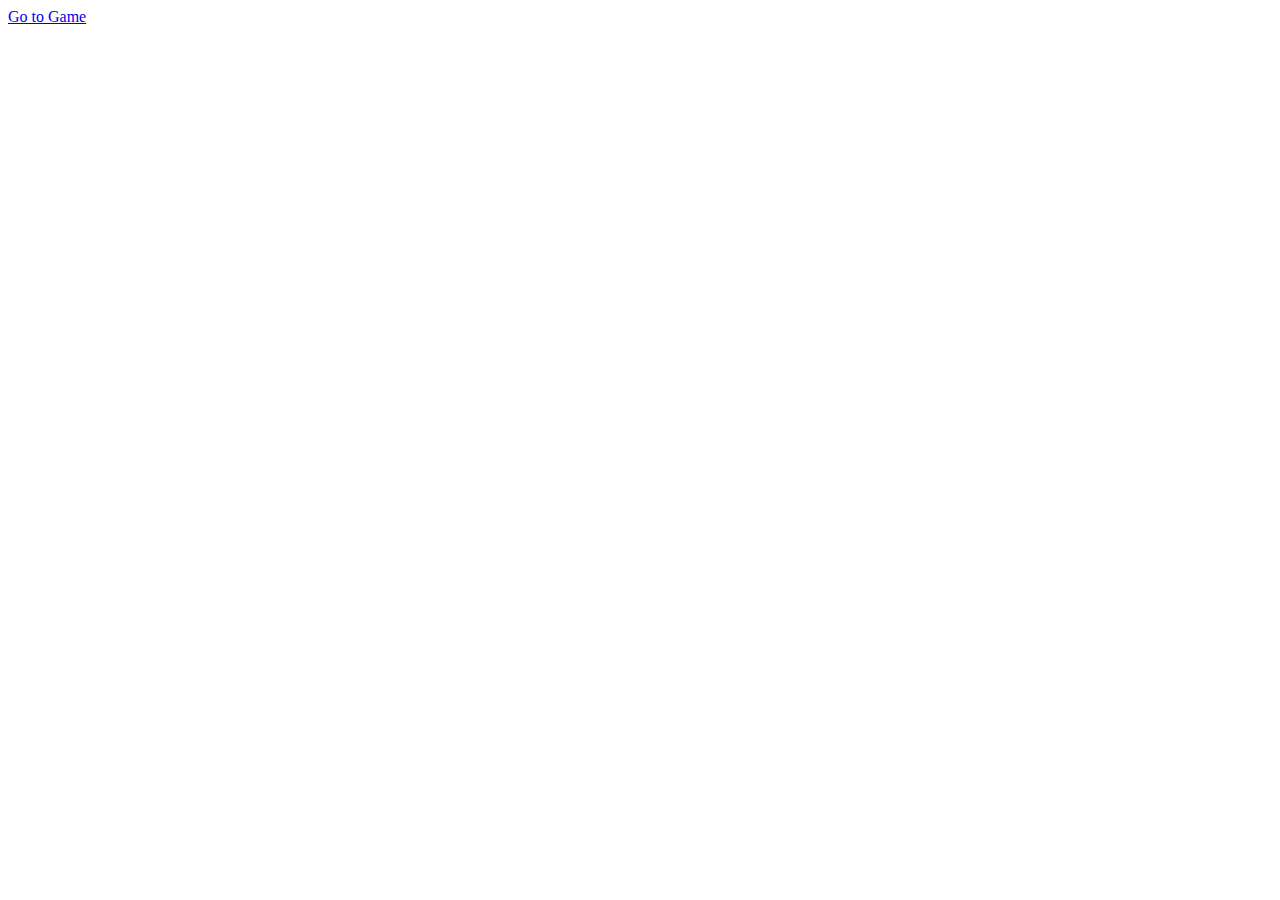
==== index.html @ 9c8f1470 "working game as of thursday 3.30pm" ====
<!DOCTYPE html>
<html ng-app="JigsawApp">
<head>
    <meta charset="UTF-8">
    <title>Game Home Page</title>
</head>
<body>
<nav>
    <a href="#!/game">Go to Game</a>
</nav>

<div ng-view>

</div>

<script src="vendor/angular.js"></script>
<script src="vendor/angular-route.js"></script>
<script src="app/app.js"></script>
<script src="app/GameSettings/GameSettingsModule.js"></script>
<script src="app/GameSettings/GameSettingsController.js"></script>
<script src="app/JigsawGame/JigsawGameModule.js"></script>
<script src="app/JigsawGame/JigsawGameController.js"></script>
</body>
</html>
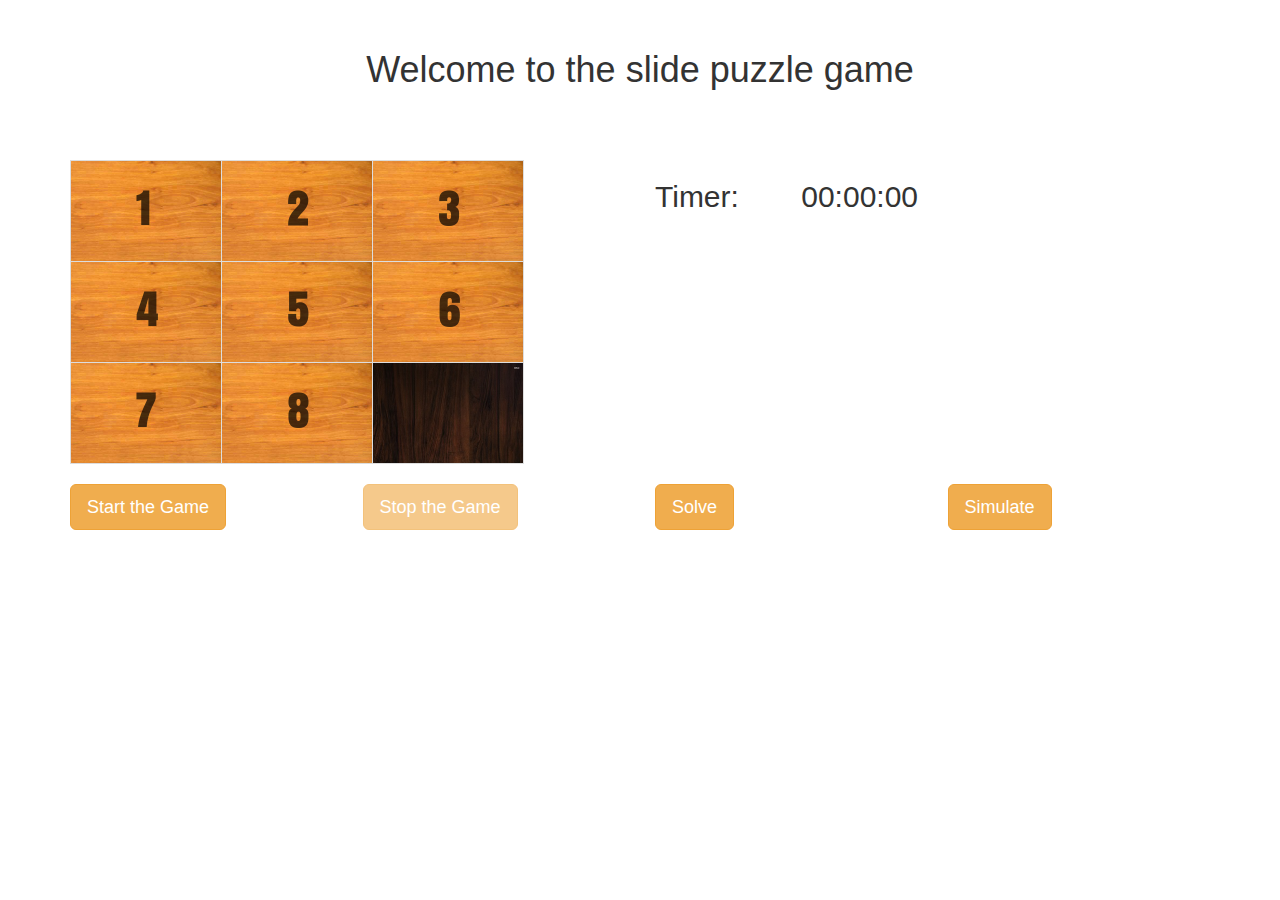
==== commit 0dba2392: "version 1 of game working with solution search engine" ====
--- a/index.html
+++ b/index.html
@@ -3,18 +3,20 @@
 <head>
     <meta charset="UTF-8">
     <title>Game Home Page</title>
+    <link rel="stylesheet" href="css/bootstrap.css">
+    <link rel="stylesheet" href="css/style.css">
 </head>
 <body>
-<nav>
-    <a href="#!/game">Go to Game</a>
-</nav>
-
 <div ng-view>
 
 </div>
 
 <script src="vendor/angular.js"></script>
+<script src="vendor/ui-bootstrap-tpls-2.5.0.js"></script>
 <script src="vendor/angular-route.js"></script>
+<script src="vendor/priority-queue.js"></script>
+<script src="vendor/hashtable.js"></script>
+<script src="vendor/hashset.js"></script>
 <script src="app/app.js"></script>
 <script src="app/GameSettings/GameSettingsModule.js"></script>
 <script src="app/GameSettings/GameSettingsController.js"></script>
--- a/css/style.css
+++ b/css/style.css
@@ -0,0 +1,9 @@
+.active{
+    background-color: green;
+    color :white;
+}
+
+.slider-title{
+    margin-top: 30px;
+    margin-bottom:50px;
+}